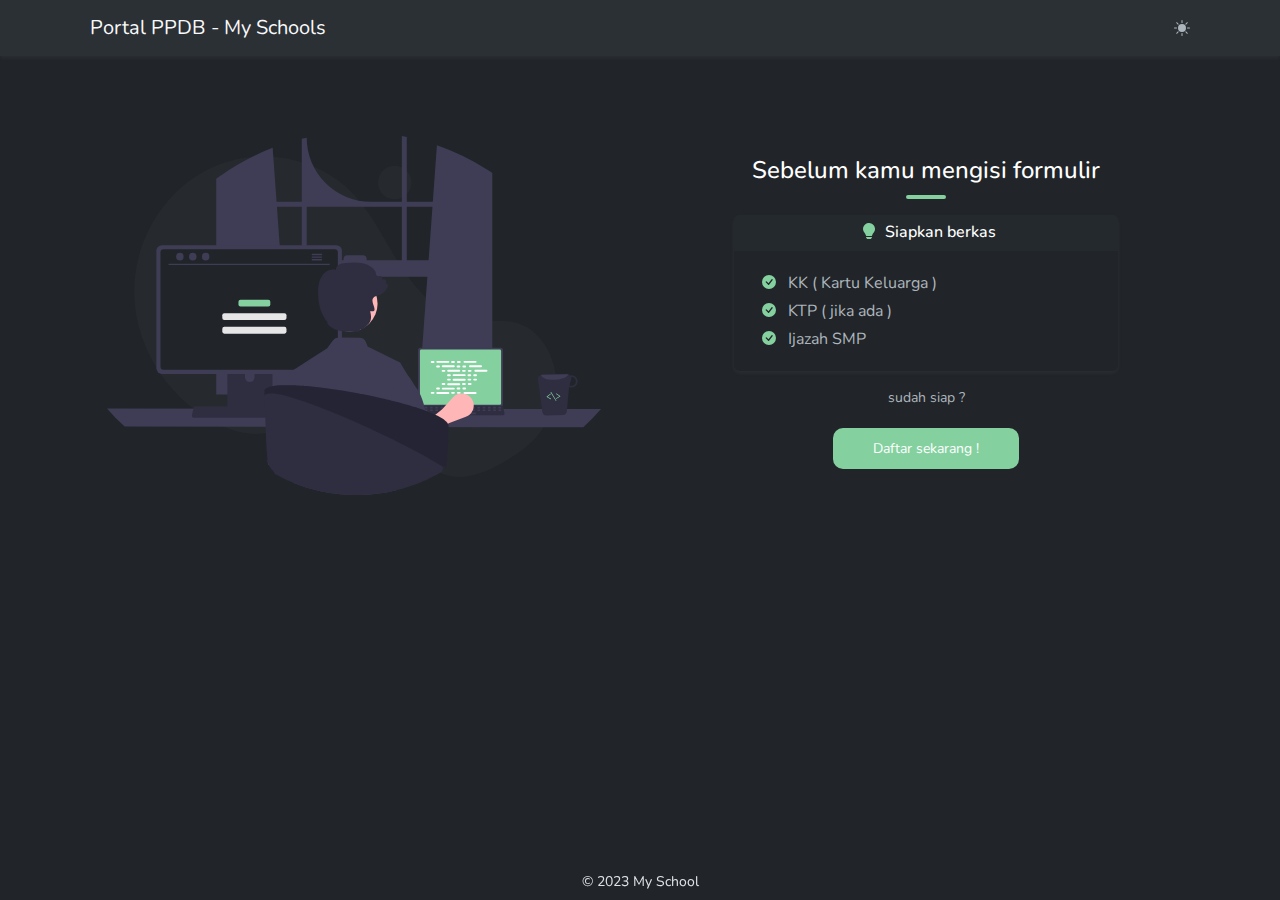
==== ppdb/index.html @ 14a935a2 "update" ====
<!doctype html>
<html lang="en" data-bs-theme="dark">

<head>
    <meta charset="utf-8">
    <meta name="viewport" content="width=device-width, initial-scale=1">
    <title>Portal PPDB</title>
    <link rel="stylesheet" href="src/css/bootstrap.minimized.css">
    <link rel="stylesheet" href="src/css/style.css">
</head>

<body>
    <!-- Top Navbar  -->
    <nav class="navbar bg-body-tertiary shadow-sm">
        <div class="container">
            <span class="navbar-brand px-2">Portal PPDB - My Schools</span>
            <div id="toggleTheme" class="i-light mx-2"></div>
        </div>
    </nav>
    <!-- End of Top Navbar -->

    <!-- Main Content -->
    <section id="main">
        <div class="cotainer">
            <div class="row">
                <div class="col-md-6 d-flex justify-content-center mb-3">
                    <img id="svgregis" src="src/img/regisd.svg" class="img-fluid">
                </div>
                <div id="desc" class="col-md-6">
                    <div class="text-center mb-3">
                        <h4>Sebelum kamu mengisi formulir</h4>
                    </div>
                    <div class="card border-0 shadow-sm">
                        <div class="card-header pb-0 border-0 text-center">
                            <h6>
                                <svg xmlns="http://www.w3.org/2000/svg" width="16" height="16" fill="#84d19f"
                                    class="bi bi-lightbulb-fill mb-1 mx-1" viewBox="0 0 16 16">
                                    <path
                                        d="M2 6a6 6 0 1 1 10.174 4.31c-.203.196-.359.4-.453.619l-.762 1.769A.5.5 0 0 1 10.5 13h-5a.5.5 0 0 1-.46-.302l-.761-1.77a1.964 1.964 0 0 0-.453-.618A5.984 5.984 0 0 1 2 6zm3 8.5a.5.5 0 0 1 .5-.5h5a.5.5 0 0 1 0 1l-.224.447a1 1 0 0 1-.894.553H6.618a1 1 0 0 1-.894-.553L5.5 15a.5.5 0 0 1-.5-.5z" />
                                </svg>
                                Siapkan berkas
                            </h6>
                        </div>
                        <div class="card-body">
                            <p>
                                <svg xmlns="http://www.w3.org/2000/svg" width="14" height="14" fill="#84d19f"
                                    class="bi bi-check-circle-fill mb-1 mx-2" viewBox="0 0 16 16">
                                    <path
                                        d="M16 8A8 8 0 1 1 0 8a8 8 0 0 1 16 0zm-3.97-3.03a.75.75 0 0 0-1.08.022L7.477 9.417 5.384 7.323a.75.75 0 0 0-1.06 1.06L6.97 11.03a.75.75 0 0 0 1.079-.02l3.992-4.99a.75.75 0 0 0-.01-1.05z" />
                                </svg>
                                KK ( Kartu Keluarga )
                            </p>
                            <p>
                                <svg xmlns="http://www.w3.org/2000/svg" width="14" height="14" fill="#84d19f"
                                    class="bi bi-check-circle-fill mb-1 mx-2" viewBox="0 0 16 16">
                                    <path
                                        d="M16 8A8 8 0 1 1 0 8a8 8 0 0 1 16 0zm-3.97-3.03a.75.75 0 0 0-1.08.022L7.477 9.417 5.384 7.323a.75.75 0 0 0-1.06 1.06L6.97 11.03a.75.75 0 0 0 1.079-.02l3.992-4.99a.75.75 0 0 0-.01-1.05z" />
                                </svg>
                                KTP ( jika ada )
                            </p>
                            <p>
                                <svg xmlns="http://www.w3.org/2000/svg" width="14" height="14" fill="#84d19f"
                                    class="bi bi-check-circle-fill mb-1 mx-2" viewBox="0 0 16 16">
                                    <path
                                        d="M16 8A8 8 0 1 1 0 8a8 8 0 0 1 16 0zm-3.97-3.03a.75.75 0 0 0-1.08.022L7.477 9.417 5.384 7.323a.75.75 0 0 0-1.06 1.06L6.97 11.03a.75.75 0 0 0 1.079-.02l3.992-4.99a.75.75 0 0 0-.01-1.05z" />
                                </svg>
                                Ijazah SMP
                            </p>
                        </div>
                    </div>
                    <div class="msiap small text-center py-3">
                        sudah siap ?
                    </div>
                    <div class="text-center pt-1">
                        <a href="/ppdb/daftar/index.html"><input type="submit" value="Daftar sekarang !"
                                class="mBtn"></input></a>
                    </div>
                </div>
            </div>
        </div>
    </section>
    <!-- End of Main Content -->
    <!-- Footer -->
    <footer class="fixed-bottom py-2">
        <div class="container">
            <p class="text-secondary-emphasis text-center small mb-0">
                &#169; 2023 My School</a>
            </p>
        </div>
    </footer>
    <!-- End of Footer -->
    <!-- <script src="/front/js/bootstrap.bundle.min.js"></script> -->
    <script src="src/js/script.js"></script>
</body>

</html>
---- ppdb/src/css/style.css ----
@import "https://fonts.googleapis.com/css2?family=Nunito&display=swap";.i-dark{width:16px;height:16px;background-image:url("data:image/svg+xml,%3Csvg xmlns='http://www.w3.org/2000/svg' fill='%236C757D' class='bi bi-moon-stars-fill' viewBox='0 0 16 16'%3E%3Cpath d='M6 .278a.768.768 0 0 1 .08.858 7.208 7.208 0 0 0-.878 3.46c0 4.021 3.278 7.277 7.318 7.277.527 0 1.04-.055 1.533-.16a.787.787 0 0 1 .81.316.733.733 0 0 1-.031.893A8.349 8.349 0 0 1 8.344 16C3.734 16 0 12.286 0 7.71 0 4.266 2.114 1.312 5.124.06A.752.752 0 0 1 6 .278z' /%3E%3Cpath d='M10.794 3.148a.217.217 0 0 1 .412 0l.387 1.162c.173.518.579.924 1.097 1.097l1.162.387a.217.217 0 0 1 0 .412l-1.162.387a1.734 1.734 0 0 0-1.097 1.097l-.387 1.162a.217.217 0 0 1-.412 0l-.387-1.162A1.734 1.734 0 0 0 9.31 6.593l-1.162-.387a.217.217 0 0 1 0-.412l1.162-.387a1.734 1.734 0 0 0 1.097-1.097l.387-1.162zM13.863.099a.145.145 0 0 1 .274 0l.258.774c.115.346.386.617.732.732l.774.258a.145.145 0 0 1 0 .274l-.774.258a1.156 1.156 0 0 0-.732.732l-.258.774a.145.145 0 0 1-.274 0l-.258-.774a1.156 1.156 0 0 0-.732-.732l-.774-.258a.145.145 0 0 1 0-.274l.774-.258c.346-.115.617-.386.732-.732L13.863.1z' /%3E%3C/svg%3E")}.i-light{width:16px;height:16px;background-image:url("data:image/svg+xml,%3Csvg xmlns='http://www.w3.org/2000/svg' fill='%23ADB5BD' class='bi bi-brightness-high-fill d-none' viewBox='0 0 16 16'%3E%3Cpath d='M12 8a4 4 0 1 1-8 0 4 4 0 0 1 8 0zM8 0a.5.5 0 0 1 .5.5v2a.5.5 0 0 1-1 0v-2A.5.5 0 0 1 8 0zm0 13a.5.5 0 0 1 .5.5v2a.5.5 0 0 1-1 0v-2A.5.5 0 0 1 8 13zm8-5a.5.5 0 0 1-.5.5h-2a.5.5 0 0 1 0-1h2a.5.5 0 0 1 .5.5zM3 8a.5.5 0 0 1-.5.5h-2a.5.5 0 0 1 0-1h2A.5.5 0 0 1 3 8zm10.657-5.657a.5.5 0 0 1 0 .707l-1.414 1.415a.5.5 0 1 1-.707-.708l1.414-1.414a.5.5 0 0 1 .707 0zm-9.193 9.193a.5.5 0 0 1 0 .707L3.05 13.657a.5.5 0 0 1-.707-.707l1.414-1.414a.5.5 0 0 1 .707 0zm9.193 2.121a.5.5 0 0 1-.707 0l-1.414-1.414a.5.5 0 0 1 .707-.707l1.414 1.414a.5.5 0 0 1 0 .707zM4.464 4.465a.5.5 0 0 1-.707 0L2.343 3.05a.5.5 0 1 1 .707-.707l1.414 1.414a.5.5 0 0 1 0 .708z' /%3E%3C/svg%3E")}html,body{overflow:hidden !important}body{font-family:"Nunito",sans-serif}#main img{width:90%}#toggleTheme{cursor:pointer}.mBtn{background:#84d19f;color:#fff;border:none;border-radius:10px;padding:10px 40px;transition:.3s;font-size:14px;display:inline-block}.mBtn:hover{background:#6fae85}section{padding:80px}.card{width:70%;margin:auto}.card p{margin:4px}h4:after{content:"";width:40px;height:4px;background:#84d19f;display:block;margin-top:10px;border-radius:3px;margin-left:auto;margin-right:auto}#desc{margin-top:20px}@media (max-width: 768px){html,body{overflow:hidden !important}.navbar-brand,h4{font-size:medium}h6,p{font-size:small}section{padding:0!important}form{padding-top:0!important}#main img{width:50%;margin-top:50px;margin-bottom:10px}#desc{margin-top:0!important}.msiap{font-size:12px}}
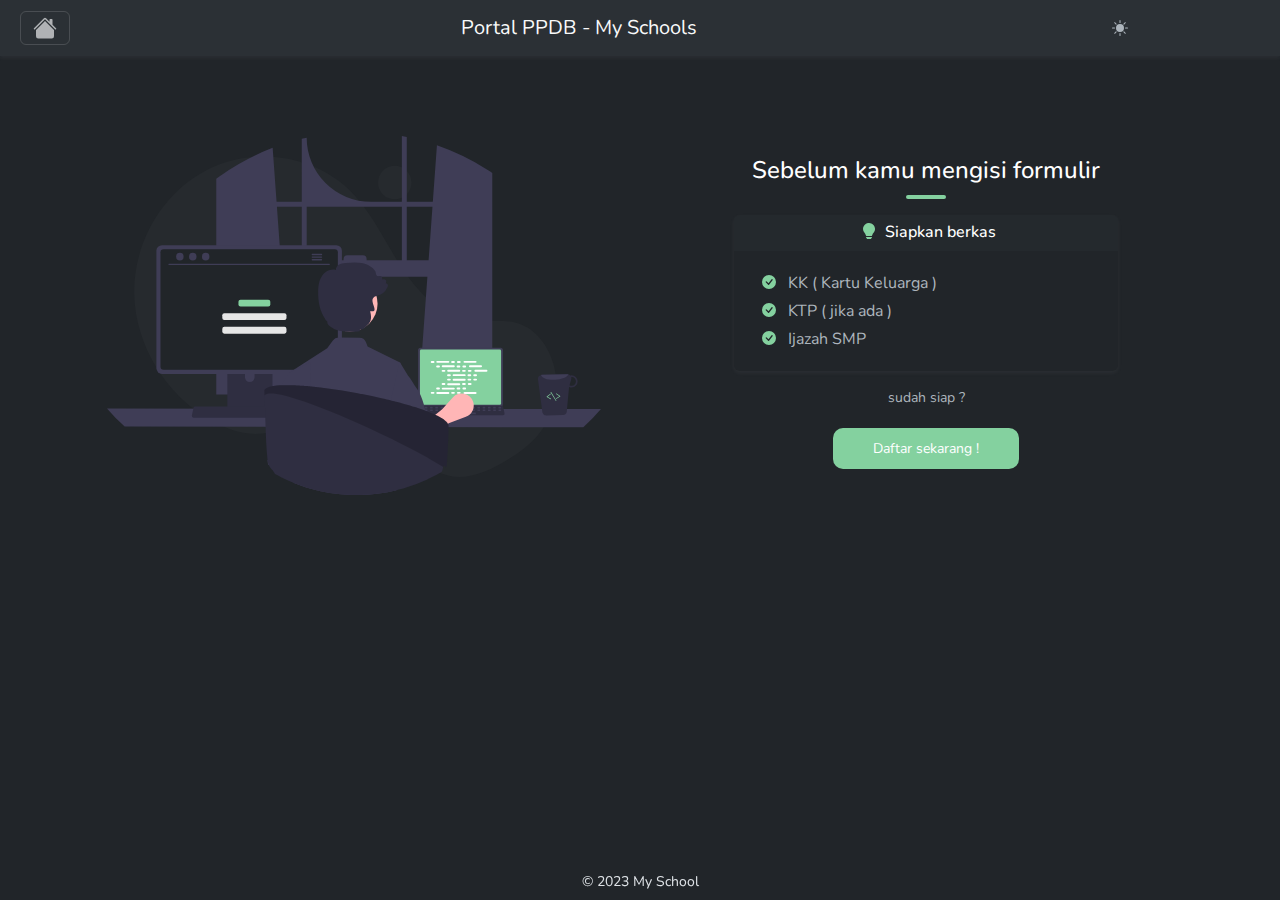
==== commit 6d136743: "update" ====
--- a/ppdb/index.html
+++ b/ppdb/index.html
@@ -5,14 +5,25 @@
     <meta charset="utf-8">
     <meta name="viewport" content="width=device-width, initial-scale=1">
     <title>Portal PPDB</title>
-    <link rel="stylesheet" href="src/css/bootstrap.minimized.css">
+    <!-- <link rel="stylesheet" href="src/css/bootstrap.minimized.css"> -->
+    <link rel="stylesheet" href="/src/css/bootstrap.min.css">
     <link rel="stylesheet" href="src/css/style.css">
 </head>
 
 <body>
     <!-- Top Navbar  -->
     <nav class="navbar bg-body-tertiary shadow-sm">
-        <div class="container">
+        <div class="container ms-2">
+            <a href="/">
+                <button class="navbar-toggler" type="button">
+                    <svg xmlns="http://www.w3.org/2000/svg" width="24" height="24" fill="currentColor"
+                        class="bi bi-house-fill" viewBox="0 0 16 16">
+                        <path
+                            d="M8.707 1.5a1 1 0 0 0-1.414 0L.646 8.146a.5.5 0 0 0 .708.708L8 2.207l6.646 6.647a.5.5 0 0 0 .708-.708L13 5.793V2.5a.5.5 0 0 0-.5-.5h-1a.5.5 0 0 0-.5.5v1.293L8.707 1.5Z" />
+                        <path d="m8 3.293 6 6V13.5a1.5 1.5 0 0 1-1.5 1.5h-9A1.5 1.5 0 0 1 2 13.5V9.293l6-6Z" />
+                    </svg>
+                </button>
+            </a>
             <span class="navbar-brand px-2">Portal PPDB - My Schools</span>
             <div id="toggleTheme" class="i-light mx-2"></div>
         </div>
@@ -72,7 +83,7 @@
                         sudah siap ?
                     </div>
                     <div class="text-center pt-1">
-                        <a href="/ppdb/daftar/index.html"><input type="submit" value="Daftar sekarang !"
+                        <a href="daftar/index.html"><input type="submit" value="Daftar sekarang !"
                                 class="mBtn"></input></a>
                     </div>
                 </div>
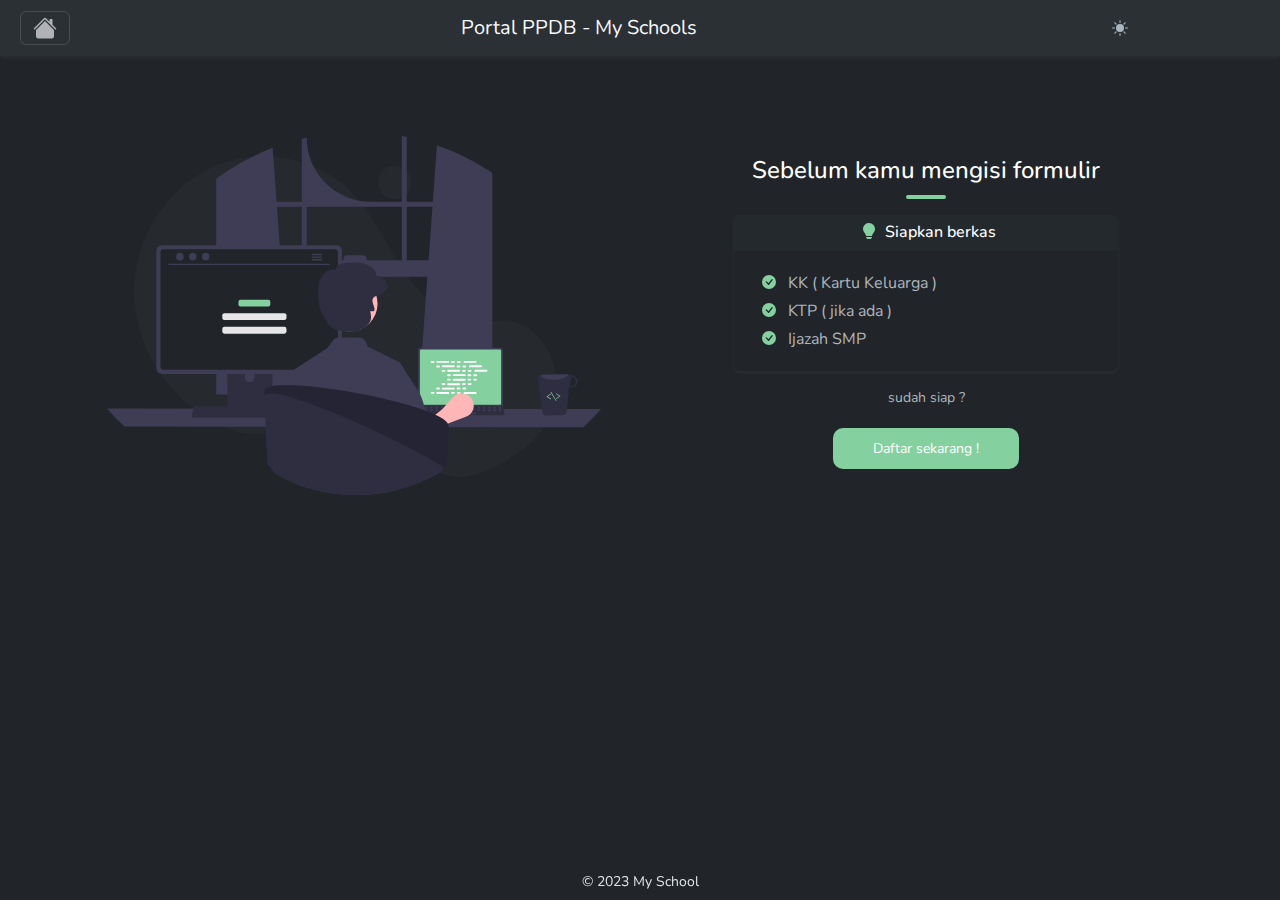
==== commit 16d784d8: "update" ====
--- a/ppdb/index.html
+++ b/ppdb/index.html
@@ -6,14 +6,14 @@
     <meta name="viewport" content="width=device-width, initial-scale=1">
     <title>Portal PPDB</title>
     <!-- <link rel="stylesheet" href="src/css/bootstrap.minimized.css"> -->
-    <link rel="stylesheet" href="/src/css/bootstrap.min.css">
+    <link rel="stylesheet" href="../src/css/bootstrap.min.css">
     <link rel="stylesheet" href="src/css/style.css">
 </head>
 
 <body>
     <!-- Top Navbar  -->
     <nav class="navbar bg-body-tertiary shadow-sm">
-        <div class="container ms-2">
+        <div class="container ms-md-2">
             <a href="/">
                 <button class="navbar-toggler" type="button">
                     <svg xmlns="http://www.w3.org/2000/svg" width="24" height="24" fill="currentColor"
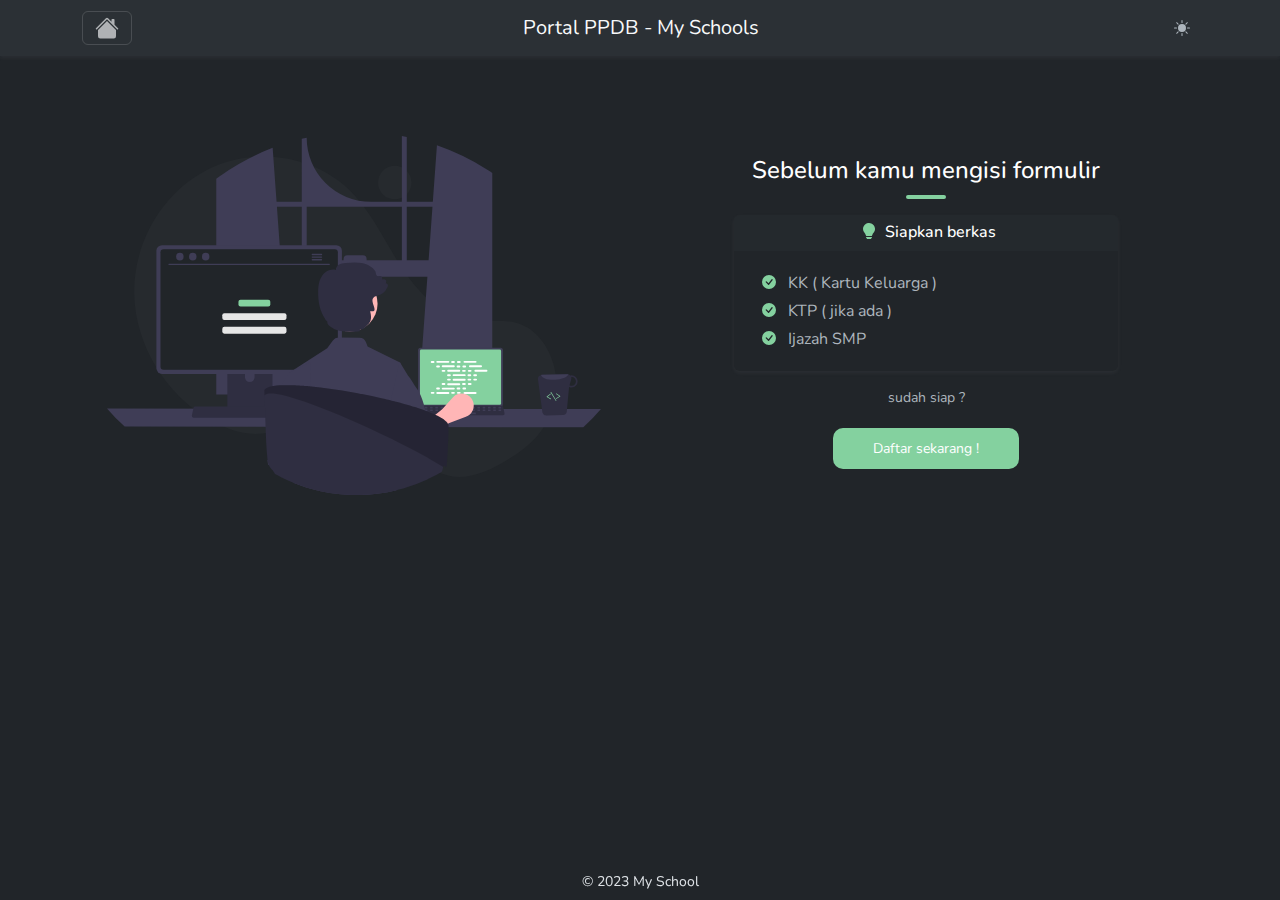
==== commit 774c4ae9: "update" ====
--- a/ppdb/index.html
+++ b/ppdb/index.html
@@ -13,8 +13,8 @@
 <body>
     <!-- Top Navbar  -->
     <nav class="navbar bg-body-tertiary shadow-sm">
-        <div class="container ms-md-2">
-            <a href="/">
+        <div class="container">
+            <a href="/mainweb">
                 <button class="navbar-toggler" type="button">
                     <svg xmlns="http://www.w3.org/2000/svg" width="24" height="24" fill="currentColor"
                         class="bi bi-house-fill" viewBox="0 0 16 16">
